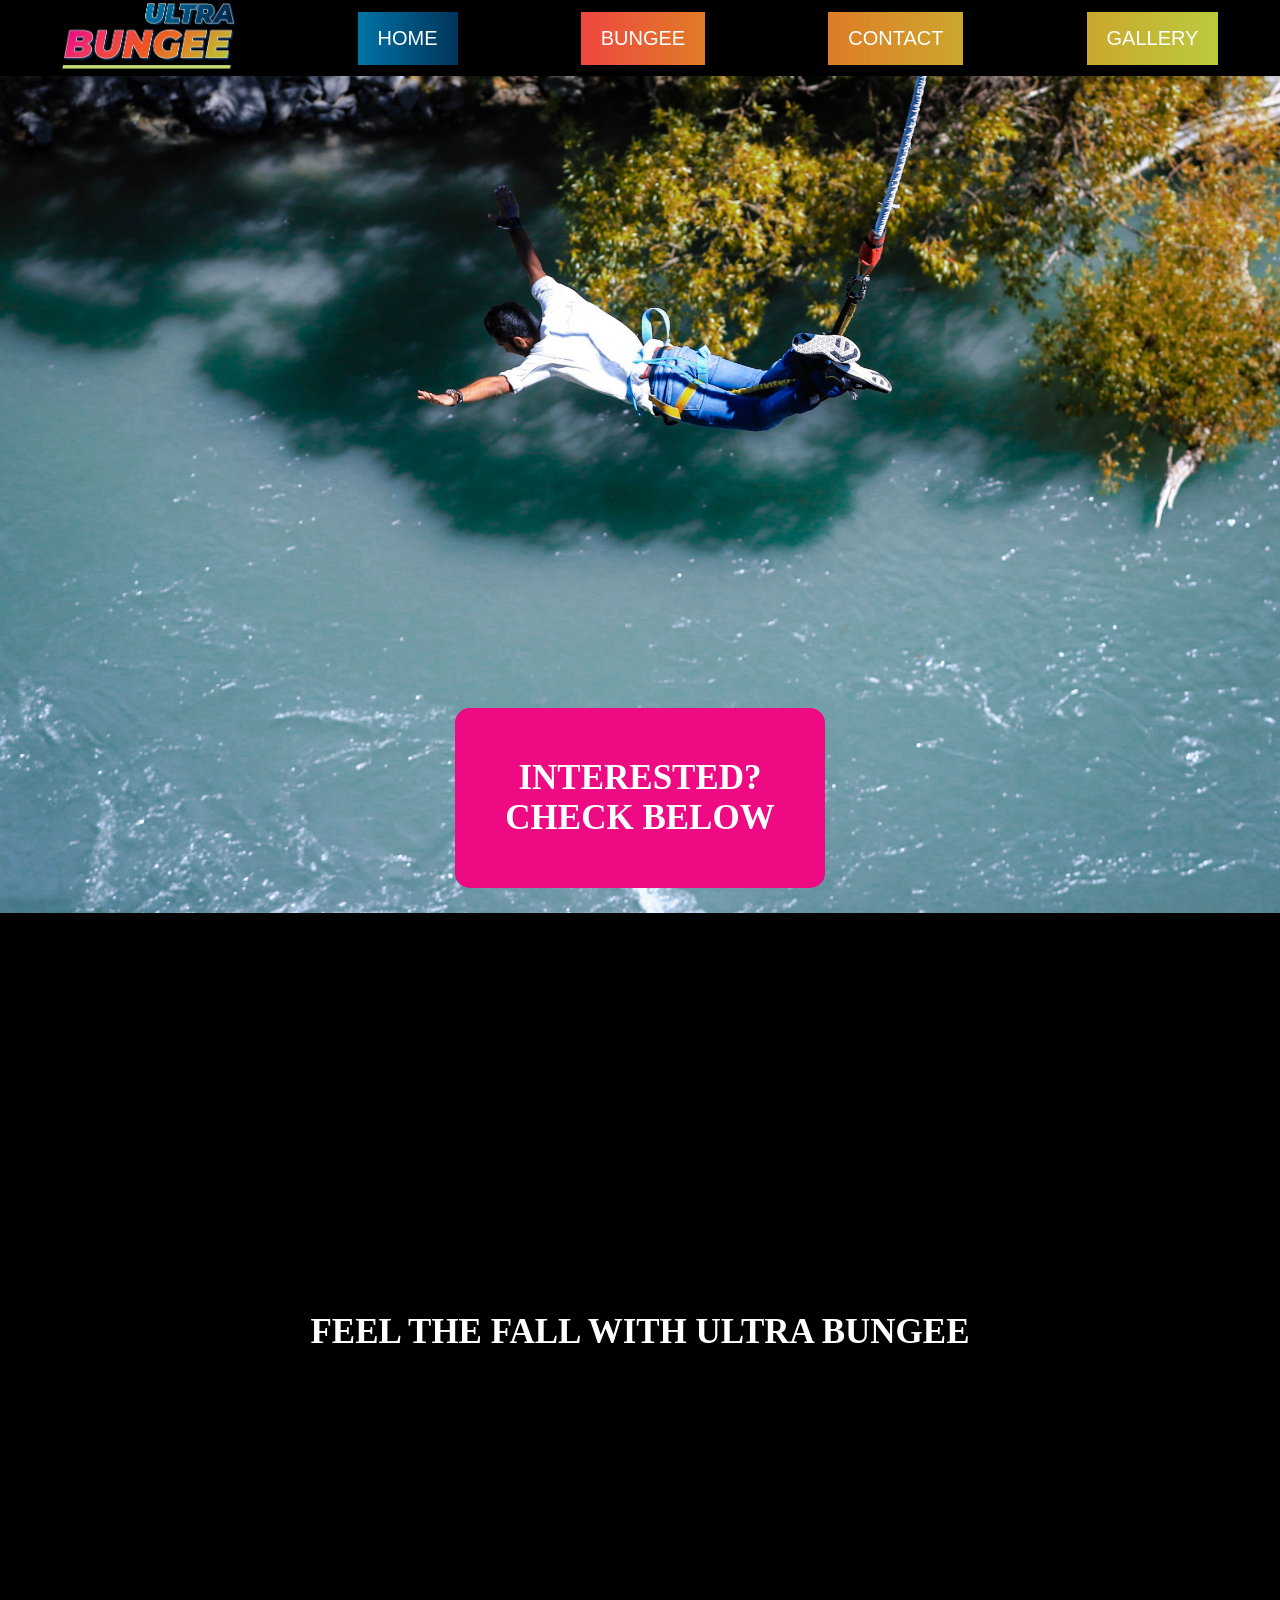
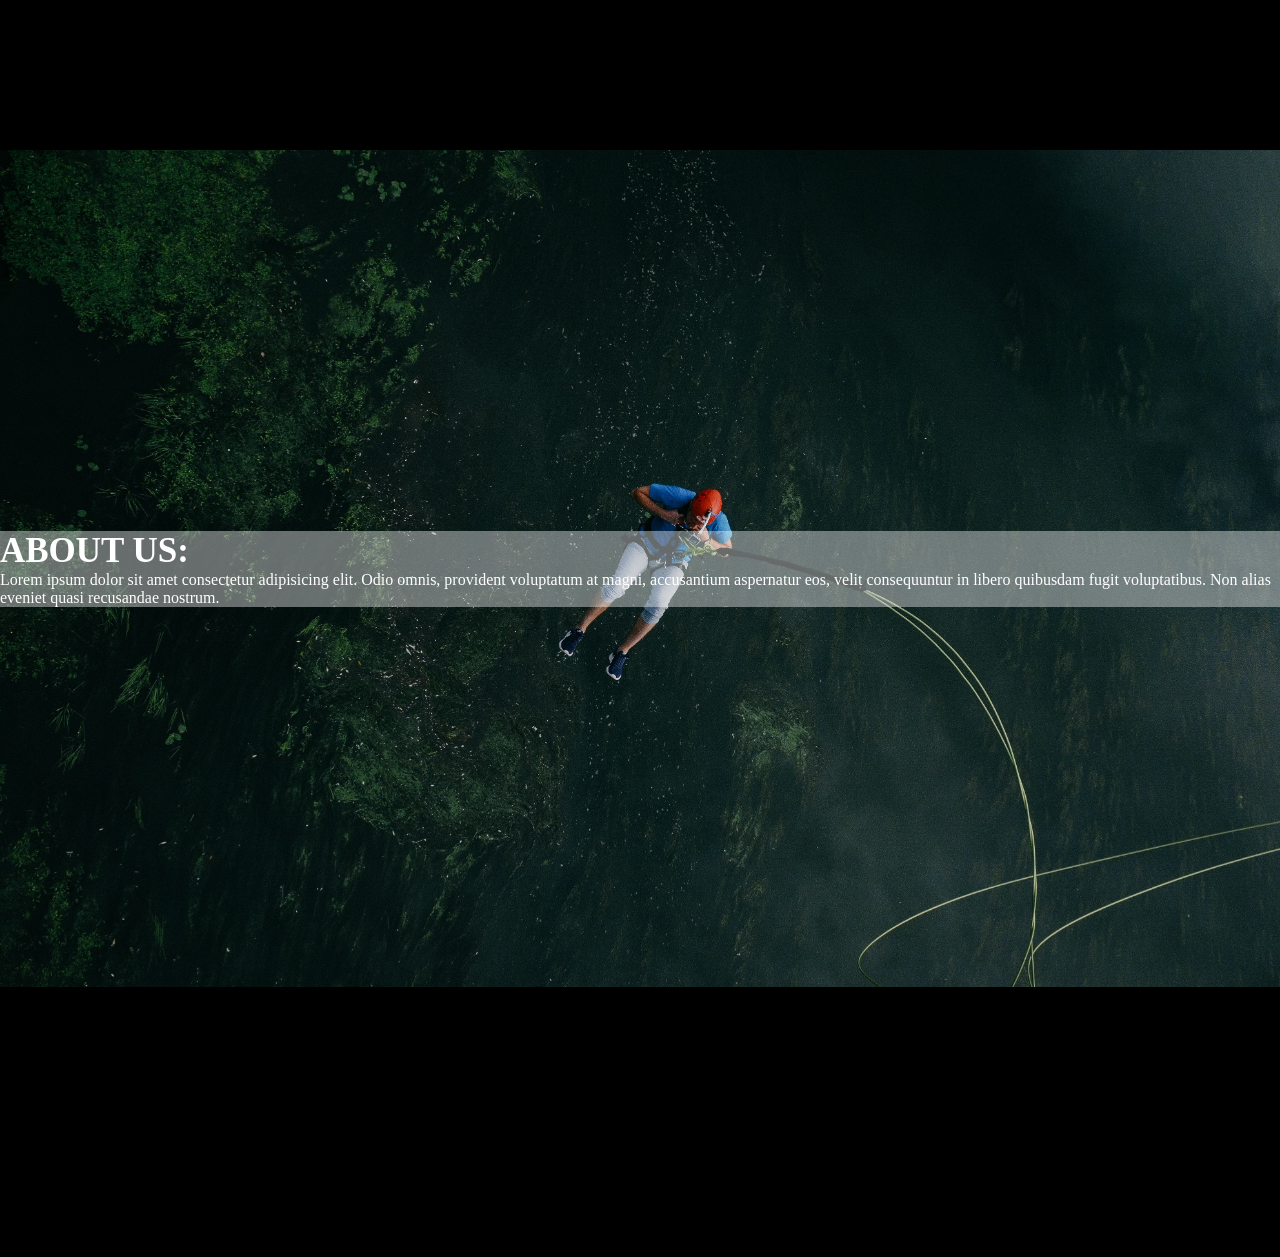
==== index.html @ 6191b1cf "Add files via upload" ====
<!DOCTYPE html>
<head>
  <link href="style.css" rel="stylesheet" />
  <title>Ultra Bungee - Home</title>
</head>
<body>
  <nav>
    <ul class="navbar">
      <div id="navbar_logo">
        <img
          src="ultra_bungee_imgs/logo.png"
          alt="logo"
          width="173"
          height="72"
        />
      </div>
      <li><a href="index.html" class="current">Home</a></li>
      <li><a href="bungee.html" class="bungee_button">Bungee</a></li>
      <!-- contact button links to the footer of the current page open -->
      <li><a href="#footer_home" class="contact_button">Contact</a></li>
      <li><a href="gallery.html" class="gallery_button">Gallery</a></li>
    </ul>
  </nav>

  <!-- Section 1 -->
  <!-- background for this section is in css -->
  <section>
    <div id="home_sec_1">
      <div id="sec_1_text">
        <h2>INTERESTED?</h2>
        <h2>CHECK BELOW</h2>
      </div>
    </div>
  </section>

  <!-- Section 2 -->
  <!-- background for this section is in css -->
  <section>
    <div id="home_sec_2">
      <div id="sec_2_left">
        <h2>FEEL THE FALL WITH ULTRA BUNGEE</h2>
      </div>
      <div id="sec_2_right"></div>
    </div>
  </section>

  <!-- Section 3 -->
  <!-- background for this section is in css -->
  <section>
    <div id="home_sec_3">
      <div id="sec_3_text">
        <h2>ABOUT US:</h2>
        <p>
          Lorem ipsum dolor sit amet consectetur adipisicing elit. Odio omnis,
          provident voluptatum at magni, accusantium aspernatur eos, velit
          consequuntur in libero quibusdam fugit voluptatibus. Non alias eveniet
          quasi recusandae nostrum.
        </p>
      </div>
    </div>
  </section>
</body>
<footer id="footer_home"></footer>
---- style.css ----
* {
  margin: 0;
  padding: 0;
  box-sizing: border-box;
}

/* All Over Setting */
h2 {
  font-size: 35px;
}

/* Navbar Properties */
nav {
  position: sticky;
  top: 0;
  overflow: hidden;
}

.navbar {
  display: flex;
  justify-content: space-around;
  align-items: center;
  background-color: black;
  margin: auto auto 0px auto;
  width: 100%;
  height: 100%;
}

#navbar_img {
  float: left;
  margin-right: auto;
}

.navbar a {
  text-transform: uppercase;
  text-decoration: none;
  font-size: 20px;
  font-family: sans-serif;
  color: white;
  padding: 15px 20px;
  display: block;
}

.navbar li {
  gap: 20px;
  float: right;
}

.current {
  background: linear-gradient(to right, #0073a6, #00345a);
}

.home_button:hover,
.bungee_button:hover,
.contact_button:hover,
.gallery_button:hover {
  background: linear-gradient(to right, #0073a6, #00345a);
}

.home_button {
  background: linear-gradient(to right, #ec0981, #ef4740);
}

.bungee_button {
  background: linear-gradient(to right, #ef4740, #df7c27);
}

.contact_button {
  background: linear-gradient(to right, #df7c27, #cca72d);
}

.gallery_button {
  background: linear-gradient(to right, #cca72d, #bbca3f);
}

/* Home Page */
section {
  padding-top: 0px;
  width: 100%;
}

/* Section 1 */
#home_sec_1 {
  display: flex;
  justify-content: center;
  align-items: center;
  background-image: url(ultra_bungee_imgs/ultra-bungee-hero.jpg);
  background-repeat: no-repeat;
  background-size: cover;
  background-position: center 10%;
  padding-top: 0px;
  width: 100%;
  height: 93vh;
}

#sec_1_text {
  font-size: 30px;
  text-align: center;
  color: white;
  background-color: #ed0a83;
  padding: 50px;
  border-radius: 15px;
  align-self: flex-end;
  margin-bottom: 25px;
}

/* Section 2 */
#home_sec_2 {
  display: flex;
  justify-content: center;
  align-items: center;
  background-color: black;
  background-repeat: no-repeat;
  background-size: cover;
  background-position: center 10%;
  padding-top: 0px;
  width: 100%;
  height: 93vh;
}

#sec_2_left {
  display: flex;
  justify-content: left;
  align-items: left;
  color: white;
}

#sec_2_right {
}

/* Section 3 */
#home_sec_3 {
  display: flex;
  justify-content: center;
  align-items: center;
  background-image: url(ultra_bungee_imgs/canyon3.jpg);
  background-repeat: no-repeat;
  background-size: cover;
  background-position: center 50%;
  padding-top: 0px;
  width: 100%;
  height: 93vh;
}

#sec_3_text {
  color: white;
  background-color: rgba(255, 255, 255, 40%);
}

/* Gallery Page */
#gallery_images {
  /* want the images to be displayed as a grid, 4, 4, 2 */
  display: grid;
  grid-template-columns: repeat(auto-fit, minmax(600px, 1fr));
  gap: 16px;
  padding: 16px;
}

/* Footer */
footer {
  display: flex;
  justify-content: center;
  align-items: center;
  background-color: black;
  height: 30vh;
}
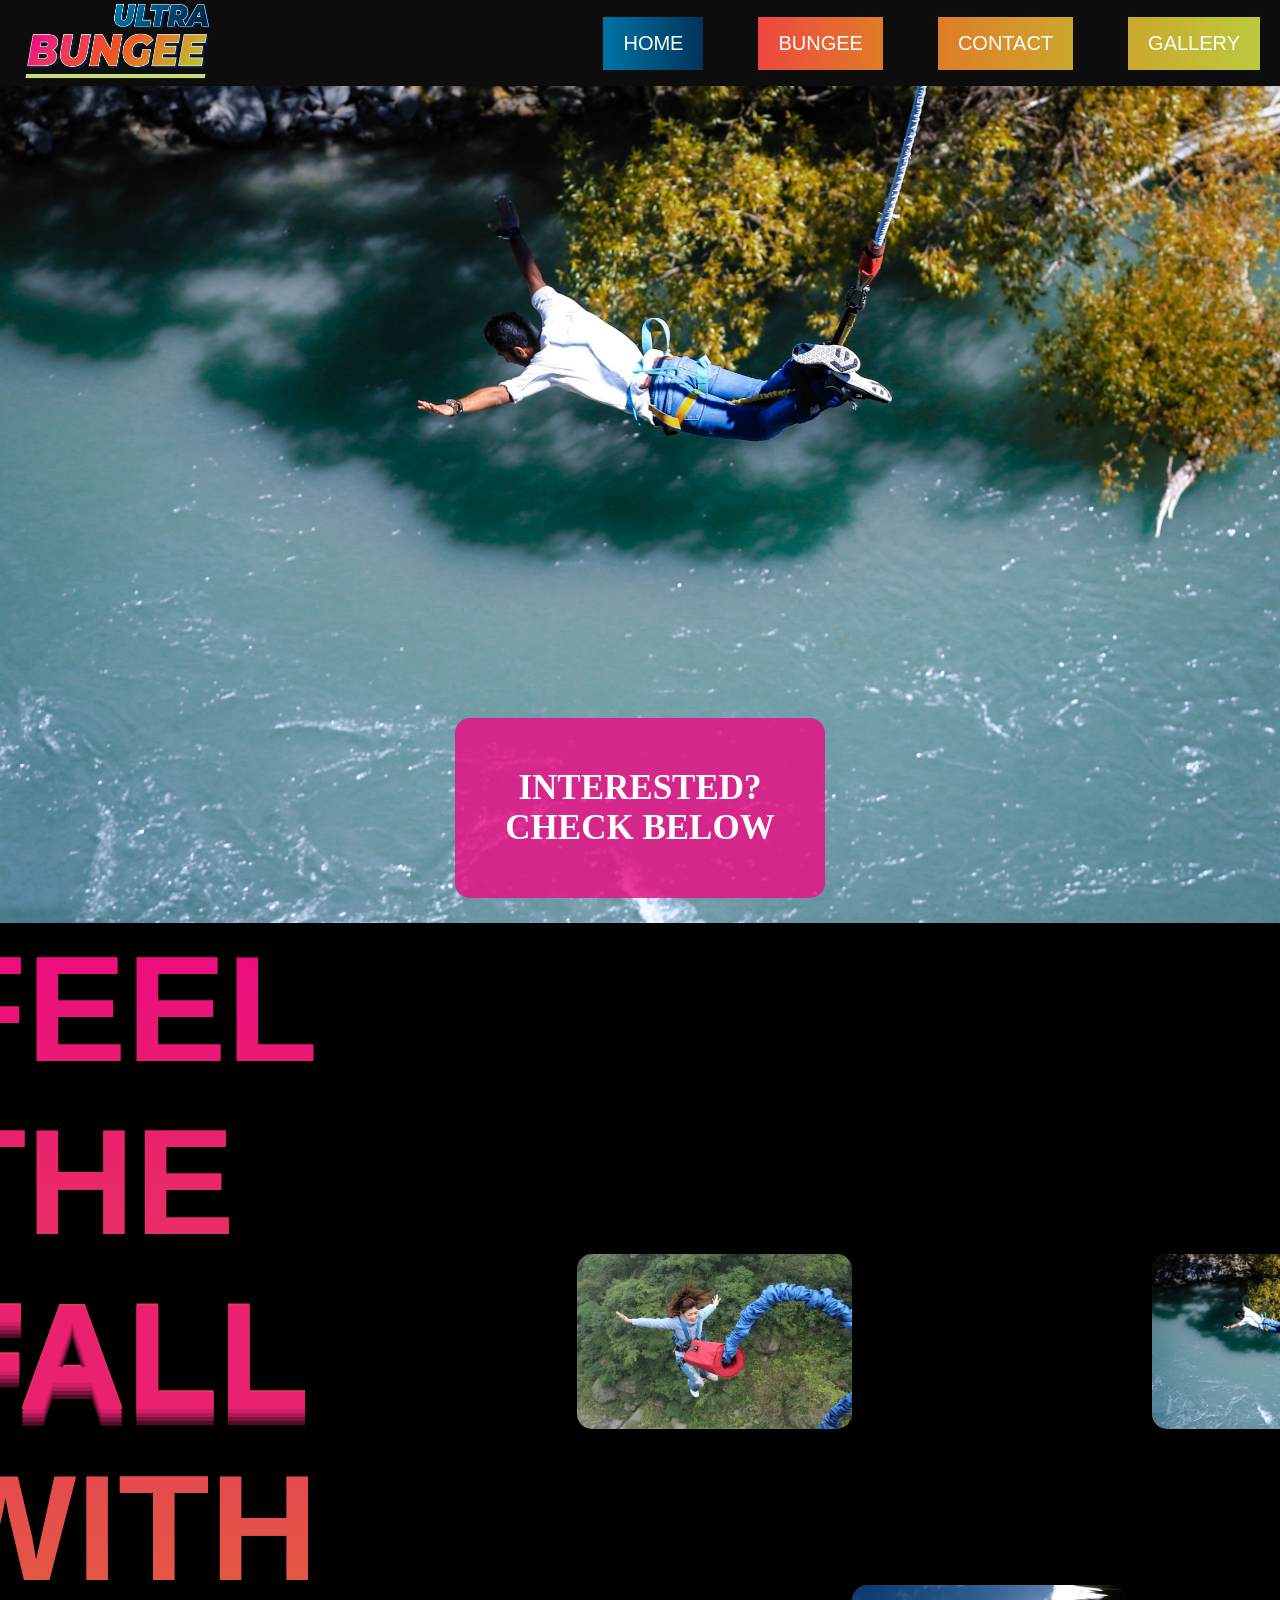
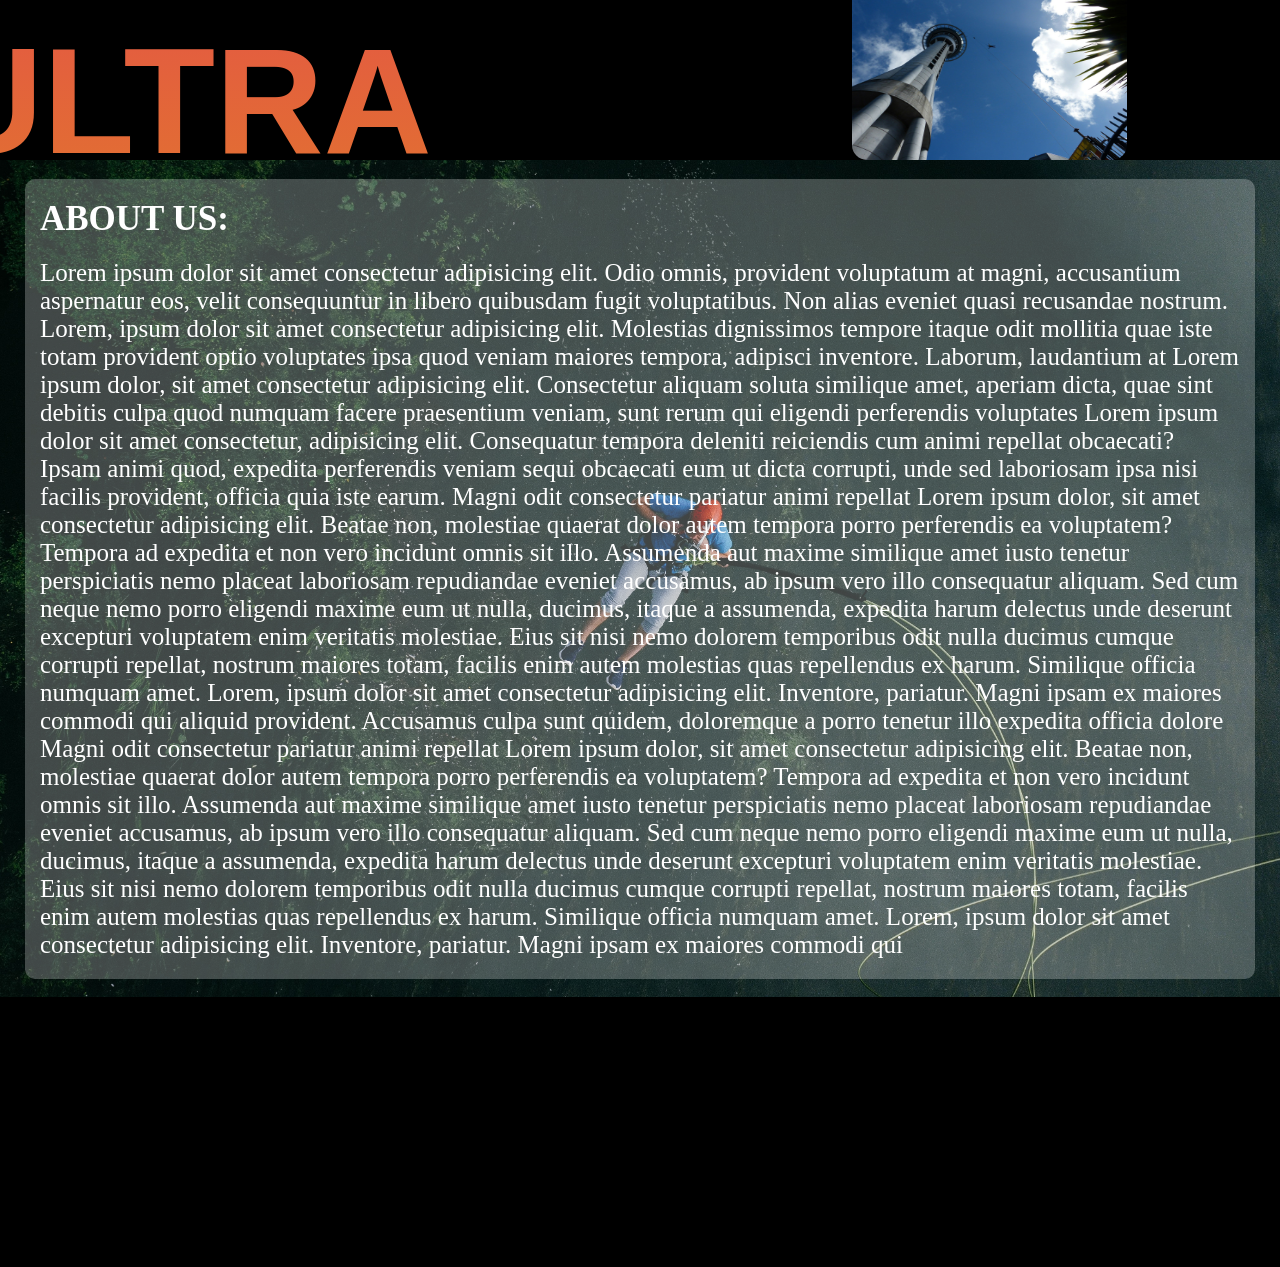
==== commit d73b3cde: "Add files via upload 3rd of July, need to finish Section 2, create ideas on how to do the images for" ====
--- a/index.html
+++ b/index.html
@@ -10,8 +10,8 @@
         <img
           src="ultra_bungee_imgs/logo.png"
           alt="logo"
-          width="173"
-          height="72"
+          width="185"
+          height="82"
         />
       </div>
       <li><a href="index.html" class="current">Home</a></li>
@@ -37,10 +37,42 @@
   <!-- background for this section is in css -->
   <section>
     <div id="home_sec_2">
+      <!-- Left Section -->
       <div id="sec_2_left">
-        <h2>FEEL THE FALL WITH ULTRA BUNGEE</h2>
+        <h2 class="sec_2_text">
+          FEEL THE <span class="fall_effect">FALL</span> WITH ULTRA BUNGEE
+        </h2>
       </div>
-      <div id="sec_2_right"></div>
+
+      <!-- Middle Section -->
+      <div id="sec_2_mid">
+        <img
+          class="sec_2_img2"
+          src="ultra_bungee_imgs/canyon1.jpg"
+          alt="Canyon Bungee Image"
+          width="50"
+          height="60"
+        />
+      </div>
+
+      <!-- Right Section -->
+      <div id="sec_2_right">
+        <img
+          class="sec_2_img1"
+          src="ultra_bungee_imgs/tower1.jpg"
+          alt="Tower Bungee Image"
+          width="146"
+          height=""
+        />
+      </div>
+      <img
+        class="sec_2_img3"
+        src="ultra_bungee_imgs/bridge3.jpg"
+        alt="Bridge Bungee
+          Image"
+        width="146"
+        height=""
+      />
     </div>
   </section>
 
@@ -54,7 +86,45 @@
           Lorem ipsum dolor sit amet consectetur adipisicing elit. Odio omnis,
           provident voluptatum at magni, accusantium aspernatur eos, velit
           consequuntur in libero quibusdam fugit voluptatibus. Non alias eveniet
-          quasi recusandae nostrum.
+          quasi recusandae nostrum. Lorem, ipsum dolor sit amet consectetur
+          adipisicing elit. Molestias dignissimos tempore itaque odit mollitia
+          quae iste totam provident optio voluptates ipsa quod veniam maiores
+          tempora, adipisci inventore. Laborum, laudantium at Lorem ipsum dolor,
+          sit amet consectetur adipisicing elit. Consectetur aliquam soluta
+          similique amet, aperiam dicta, quae sint debitis culpa quod numquam
+          facere praesentium veniam, sunt rerum qui eligendi perferendis
+          voluptates Lorem ipsum dolor sit amet consectetur, adipisicing elit.
+          Consequatur tempora deleniti reiciendis cum animi repellat obcaecati?
+          Ipsam animi quod, expedita perferendis veniam sequi obcaecati eum ut
+          dicta corrupti, unde sed laboriosam ipsa nisi facilis provident,
+          officia quia iste earum. Magni odit consectetur pariatur animi
+          repellat Lorem ipsum dolor, sit amet consectetur adipisicing elit.
+          Beatae non, molestiae quaerat dolor autem tempora porro perferendis ea
+          voluptatem? Tempora ad expedita et non vero incidunt omnis sit illo.
+          Assumenda aut maxime similique amet iusto tenetur perspiciatis nemo
+          placeat laboriosam repudiandae eveniet accusamus, ab ipsum vero illo
+          consequatur aliquam. Sed cum neque nemo porro eligendi maxime eum ut
+          nulla, ducimus, itaque a assumenda, expedita harum delectus unde
+          deserunt excepturi voluptatem enim veritatis molestiae. Eius sit nisi
+          nemo dolorem temporibus odit nulla ducimus cumque corrupti repellat,
+          nostrum maiores totam, facilis enim autem molestias quas repellendus
+          ex harum. Similique officia numquam amet. Lorem, ipsum dolor sit amet
+          consectetur adipisicing elit. Inventore, pariatur. Magni ipsam ex
+          maiores commodi qui aliquid provident. Accusamus culpa sunt quidem,
+          doloremque a porro tenetur illo expedita officia dolore Magni odit
+          consectetur pariatur animi repellat Lorem ipsum dolor, sit amet
+          consectetur adipisicing elit. Beatae non, molestiae quaerat dolor
+          autem tempora porro perferendis ea voluptatem? Tempora ad expedita et
+          non vero incidunt omnis sit illo. Assumenda aut maxime similique amet
+          iusto tenetur perspiciatis nemo placeat laboriosam repudiandae eveniet
+          accusamus, ab ipsum vero illo consequatur aliquam. Sed cum neque nemo
+          porro eligendi maxime eum ut nulla, ducimus, itaque a assumenda,
+          expedita harum delectus unde deserunt excepturi voluptatem enim
+          veritatis molestiae. Eius sit nisi nemo dolorem temporibus odit nulla
+          ducimus cumque corrupti repellat, nostrum maiores totam, facilis enim
+          autem molestias quas repellendus ex harum. Similique officia numquam
+          amet. Lorem, ipsum dolor sit amet consectetur adipisicing elit.
+          Inventore, pariatur. Magni ipsam ex maiores commodi qui
         </p>
       </div>
     </div>
--- a/style.css
+++ b/style.css
@@ -20,15 +20,18 @@
   display: flex;
   justify-content: space-around;
   align-items: center;
-  background-color: black;
+  background-color: rgba(0, 0, 0, 95%);
   margin: auto auto 0px auto;
+  padding-right: 20px;
   width: 100%;
   height: 100%;
-}
-
-#navbar_img {
-  float: left;
+  gap: 55px;
+}
+
+#navbar_logo {
+  justify-content: flex-start;
   margin-right: auto;
+  padding-left: 25px;
 }
 
 .navbar a {
@@ -42,8 +45,8 @@
 }
 
 .navbar li {
-  gap: 20px;
   float: right;
+  list-style-type: none;
 }
 
 .current {
@@ -57,6 +60,14 @@
   background: linear-gradient(to right, #0073a6, #00345a);
 }
 
+.home_button:active,
+.bungee_button:active,
+.contact_button:active,
+.gallery_button:active,
+.current:active {
+  transform: translateY(3px);
+}
+
 .home_button {
   background: linear-gradient(to right, #ec0981, #ef4740);
 }
@@ -97,7 +108,7 @@
   font-size: 30px;
   text-align: center;
   color: white;
-  background-color: #ed0a83;
+  background-color: rgba(237, 10, 131, 80%);
   padding: 50px;
   border-radius: 15px;
   align-self: flex-end;
@@ -118,14 +129,60 @@
   height: 93vh;
 }
 
+/* Left Section */
+.sec_2_text {
+  font-family: Arial, Helvetica, sans-serif;
+  font-size: 150px;
+  background: linear-gradient(to bottom, #ec0981, #e26c34);
+  background-clip: text;
+  color: transparent;
+}
+
+.fall_effect {
+  color: linear-gradient(to bottom, #ea2170, #e64057);
+  text-shadow: 0px 2px 0 #ea2170, 0px 6px 0 #d11e65, 0px 10px 0 #af1955,
+    0px 14px 0 #80123e, 0px 18px 0 #520c28, 0px 18px 0 #2c0615;
+}
+
 #sec_2_left {
   display: flex;
-  justify-content: left;
+  justify-content: flex-start;
+  margin-right: auto;
+  padding-left: 25px;
   align-items: left;
-  color: white;
-}
-
+  width: 800px;
+  height: 100%;
+  color: white;
+}
+
+/* Right Section */
 #sec_2_right {
+  display: flex;
+  justify-content: flex-end;
+  flex-direction: column;
+  margin-left: auto;
+  padding-right: 25px;
+  align-items: right;
+  width: 800px;
+  height: 100%;
+  color: white;
+  float: inline-end;
+}
+
+.sec_2_img1,
+.sec_2_img2,
+.sec_2_img3 {
+  width: 275px;
+  height: 175px;
+  border-radius: 15px;
+}
+
+/* Middle Section  (also includes anything with sec_2_img2*/
+#sec_2_mid {
+  display: flex;
+  justify-content: center;
+  flex-direction: column;
+  align-items: center;
 }
 
 /* Section 3 */
@@ -143,8 +200,19 @@
 }
 
 #sec_3_text {
-  color: white;
-  background-color: rgba(255, 255, 255, 40%);
+  display: flex;
+  justify-content: center;
+  align-items: left;
+  flex-direction: column;
+  gap: 20px;
+  width: auto;
+  height: 800px;
+  margin: 25px;
+  padding: 15px;
+  font-size: 25px;
+  color: white;
+  border-radius: 10px;
+  background-color: rgba(255, 255, 255, 25%);
 }
 
 /* Gallery Page */
